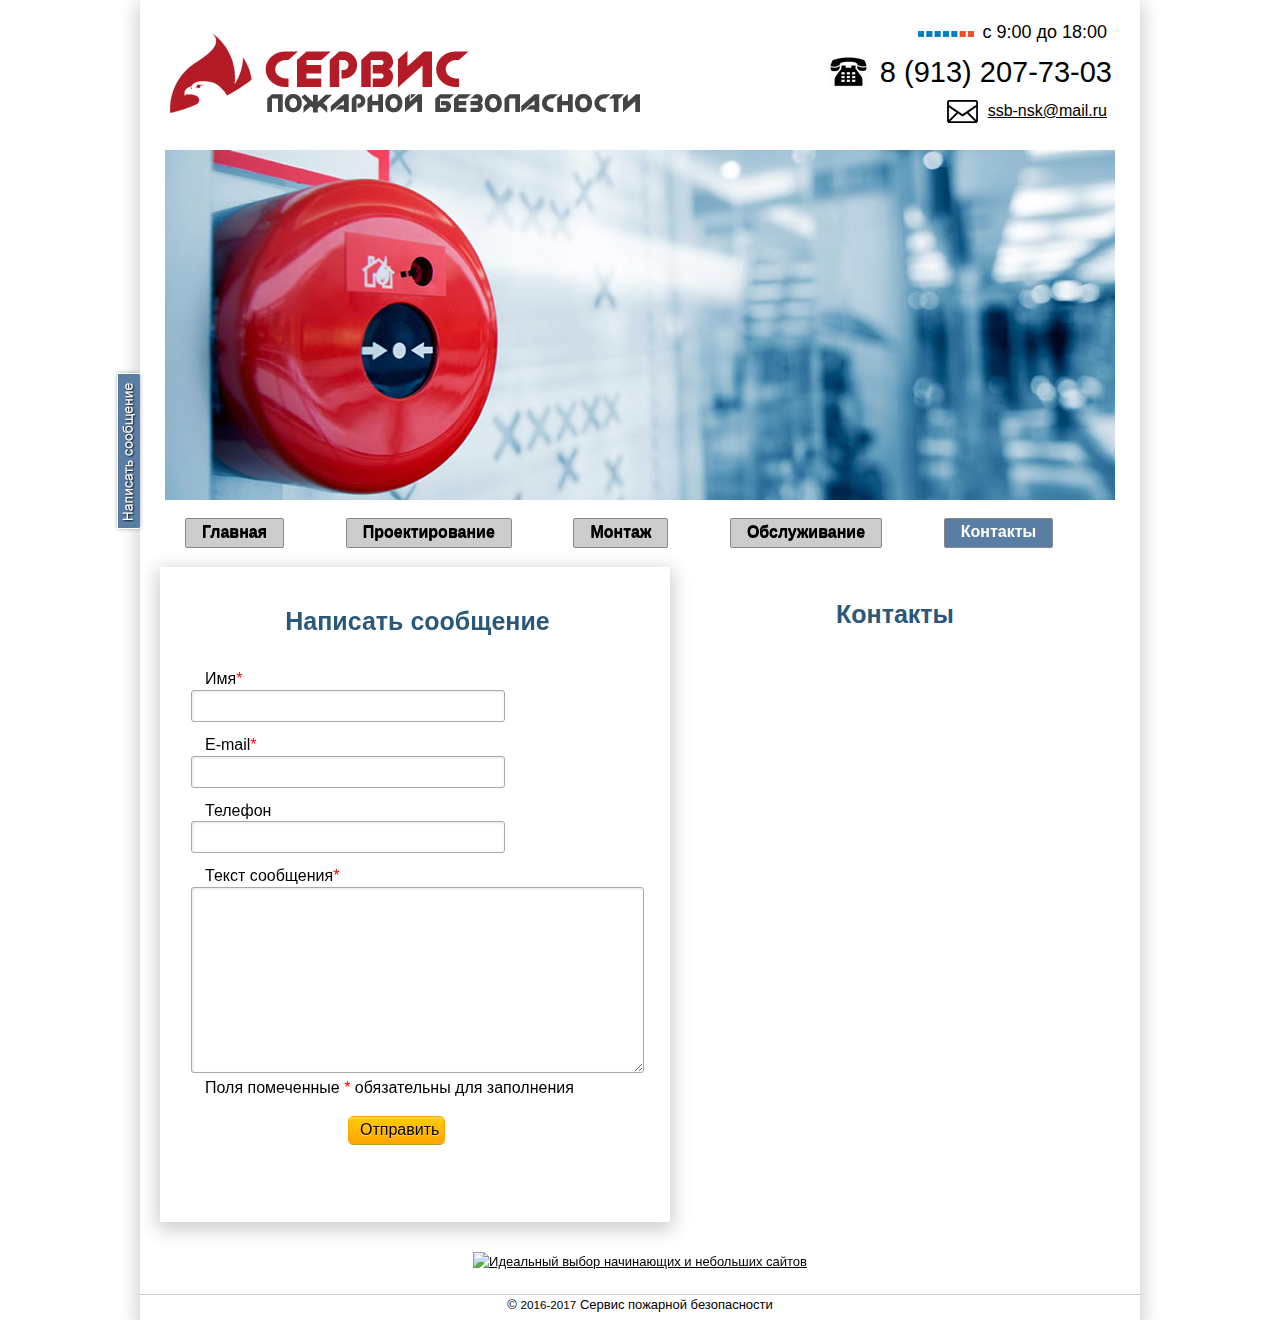
==== contacts/index.html @ b3a36eb9 "init" ====
<!DOCTYPE html>
<html lang="ru">
<head>
<meta charset="utf-8">
<title>Контакты</title>
<meta name="description" content="Контакты">
<meta name="keywords" content="контакты, адрес, телефон">
<script src="/js/free_validation.js"></script>
<script>
	required.add2('Full_Name','NAME','Поле "Имя"');		// NAME 2-30 БУКВ
	required.add2('Email_Address','EMAIL','Поле "E-mail"'); 
	required.add2('Your_Message','TEXT','Поле "Текст сообщения"');  // TEXT 2-2000 символов
	</script>	

<meta name="viewport" content="width=device-width, initial-scale=1">
<!--<meta name="viewport" content="width=640">-->
<link href="/css/style.css?ver=2.0.29" media="screen" rel="stylesheet" type="text/css" >
<!--<link rel="icon" href="/images/favicon.ico" type="image/x-icon">-->
<link href="/images/favicon.png" rel="icon" type="image/png">
<link href="/images/favicon.png" rel="apple-touch-icon-precomposed">
<script src="/js/jquery-1.6.4.min.js" type="text/javascript"></script>


<!--Поддержка ие8-->
<!--[if lt IE 9]>
  <script src="https://oss.maxcdn.com/libs/html5shiv/3.7.0/html5shiv.js"></script>
  <script src="https://oss.maxcdn.com/libs/respond.js/1.3.0/respond.min.js"></script>
  <style>
  </style>
<![endif]-->



</head>

<body id="body" >

<!--Кнопка вверх-->
<div class="hide_back-top">
<p id="back-top">
<a href="#body"><span></span>Наверх</a>
</p>
</div>


 <!--LiveInternet counter--><script type="text/javascript"><!--
new Image().src = "//counter.yadro.ru/hit?r"+
escape(document.referrer)+((typeof(screen)=="undefined")?"":
";s"+screen.width+"*"+screen.height+"*"+(screen.colorDepth?
screen.colorDepth:screen.pixelDepth))+";u"+escape(document.URL)+
";"+Math.random();//--></script><!--/LiveInternet-->

<script>var yaParams = {ip_adress: "5.44.168.93" };</script><!-- Yandex.Metrika counter -->
<script type="text/javascript">
    (function (d, w, c) {
        (w[c] = w[c] || []).push(function() {
            try {
                w.yaCounter36836600 = new Ya.Metrika({
                    id:36836600,
					params: window.yaParams, /* Код, который мы вставили для определения IP адреса*/
                    clickmap:true,
                    trackLinks:true,
                    accurateTrackBounce:true,
					webvisor:true
                });
            } catch(e) { }
        });

        var n = d.getElementsByTagName("script")[0],
            s = d.createElement("script"),
            f = function () { n.parentNode.insertBefore(s, n); };
        s.type = "text/javascript";
        s.async = true;
        s.src = "https://mc.yandex.ru/metrika/watch.js";

        if (w.opera == "[object Opera]") {
            d.addEventListener("DOMContentLoaded", f, false);
        } else { f(); }
    })(document, window, "yandex_metrika_callbacks");
</script>
<noscript><div><img src="https://mc.yandex.ru/watch/36836600" style="position:absolute; left:-9999px;" alt="" /></div></noscript>
<!-- /Yandex.Metrika counter -->
<!-- Google Analytics  -->
<script>
  (function(i,s,o,g,r,a,m){i['GoogleAnalyticsObject']=r;i[r]=i[r]||function(){
  (i[r].q=i[r].q||[]).push(arguments)},i[r].l=1*new Date();a=s.createElement(o),
  m=s.getElementsByTagName(o)[0];a.async=1;a.src=g;m.parentNode.insertBefore(a,m)
  })(window,document,'script','https://www.google-analytics.com/analytics.js','ga');
  ga('create', 'UA-91010729-1', 'auto');
  ga('send', 'pageview');
</script>
<!-- End Google Analytics  -->

<!--<div class="background-gradient-header" ></div>-->
<!--<div class="background-gradient-content"></div>-->
<!-- <div class="background-img" id="background-img"></div> -->


<div class="main_wrapper" id="main_wrapper" >
<a class="sent-message-block" href="/contacts/#contacts"><img src="/images/sent-message.png" alt="" /></a>
  <div class="header_sub-head">
 
	<div class="header">
		<div class="logo"> 
			<a href="/"><img src="/images/logo.png" alt="logo"  /></a>
		</div> 
		<div class="nav">
		<!--	<p> г.Новосибирск <br>Тел.:<span style="font-size:70%;">&nbsp;8(383) </span>286-13-89 <br> &nbsp;&nbsp;&nbsp;&nbsp;&nbsp;&nbsp;&nbsp;&nbsp;+7(913)007-13-89 <br><a class="email" href="mailto:ssb-nsk@mail.ru">E-mail:&nbsp;ssb-nsk@mail.ru</a></p>
			-->
			<div class="center">
				<p class="header-schedule">с 9:00 до 18:00</p>
				<p class="header-phone"><span>8 (913) 207-73-03</span></p>
				<p class="header-mail"><a href="mailto:ssb-nsk@mail.ru" >ssb-nsk@mail.ru</a></p>
			</div>
		</div>
	</div>  <!--.header-->
	<div id="promo">	
		<ul>
			<li  class="show" >  <!-- 400 155-->
							<img src="/images/slider/950x350/yangin_alarm_sistemleri950x350.jpg"  alt="монтаж пожарной сигнализации" />
					</li>
			<!--<li class="">
							<img src="/images/slider/dip_on_wall.jpg" width="400" height="155" alt="" />
					</li>-->
			<li class="">
							<img src="/images/slider/950x350/1280color950x350.jpg"  alt="монтаж пожарной сигнализации" />
					</li>

			<li class="">
							<img src="/images/slider/950x350/pred_pojar950x350.jpg"  alt="монтаж пожарной сигнализации" />
					</li>
		</ul>			
	</div>
  <nav class="main-navigation">
	<div>
			<ul class="top-menu">
				<li ><a href="/"><span>Главная</span></a></li>
				<li ><a href="/proekt/"><span>Проектирование</span></a></li>
				<li ><a href="/montaj/"><span>Монтаж</span></a></li>
				<li ><a href="/obsluj/"><span>Обслуживание</span></a></li>
				<li class="current-menu-item"><a href="/contacts/"><span>Контакты</span></a></li>
			</ul>	
	</div>	
  </nav> 
 </div>	<!--.header_sub-head-->
<div class="content_and_side">
	<div class="content contacts" id="contacts">
		<div class="form-sent-message">
		  <h2>Написать сообщение</h2>
			  
				<form name="contactformfree" method="post" action="free_process.php" onSubmit="return validate.check(this, 0, 2)">
					<p>Имя<span>*</span></p>
					<input class="input-sent-message" type="text" name="Full_Name" id="Full_Name" maxlength="30" required="">
					<p>E-mail<span>*</span></p>
					<input class="input-sent-message" type="text" name="Email_Address" id="Email_Address" maxlength="40" required="">
					<p>Телефон</p>
					<input class="input-sent-message" type="text" name="Telephone_Number" id="Telephone_Number" maxlength="13">
					<p>Текст сообщения<span>*</span></p>
					<textarea cols="54" rows="12" name="Your_Message" id="Your_Message" maxlength="2000" required=""></textarea>
					<p>Поля помеченные <span>*</span> обязательны для заполнения</p>
					<input class="button" value="Отправить" type="submit">
				</form>
		</div>
	</div>
	<div class="contacts-sidebar"> 
		<h1>Контакты</h1>
			<div class="contacts-data">
				<iframe src="https://yandex.ru/map-widget/v1/-/CBQGrEFowC"  frameborder="0" style="width:100%;height:100%;"></iframe>
			</div>
	</div>
</div>	<!-- End content_and_side-->

 <div class="banner">
	<a href="https://sprinthost.ru/s14819" data-ref="banner-bottom"><img src="https://ad.sprinthost.ru/201606/201606_98rub_468x60.png" border="0" alt="Идеальный выбор начинающих и небольших сайтов" ></a>
</div>
<div class="sub-content"> </div>
<div class="footer"> 
	<div class="liveinternet"><a href="//www.liveinternet.ru/click"
target="_blank"><img src="//counter.yadro.ru/logo?26.1"
title="LiveInternet: показано число посетителей за сегодня"
alt="" border="0" width="88" height="15"/></a></div>
	<p> © <span style="font-size:90%;" >2016-2017</span> Сервис пожарной безопасности</p>
 </div>
</div>  <!-- main wrapper-->
<script type="text/javascript">
window.onload = function () {
 var hmainwrapper = document.getElementById('main_wrapper').offsetHeight;
 //document.getElementById('background-img').style.height=hmainwrapper+"px"; 
}
</script>

	 		<script src="/js/main.js" type="text/javascript"></script>
	 
 <!--Скрипт Ajax отправки клика по баннеру-->
 	<script type="text/javascript">
		$(document).ready(function(){

			$(".banner a").click(function(){
				var clickbanner=$(this).attr('data-ref');

			});
			
		});
	</script>

<!--Кнопка вверх-->
<script>
$(document).ready(function(){
	// hide #back-top first
	$("#back-top").hide();

	// fade in #back-top
	$(function () {
		$(window).scroll(function () {
			if ($(this).scrollTop() > 800) {
				$('#back-top').fadeIn();
			} else {
				$('#back-top').fadeOut();
			}
		});
	});

	//Скрипт плавной прокрутки страницы
	$('#back-top a').click(function () {
		var _href = $(this).attr("href");
		$("html, body").animate({scrollTop: $(_href).offset().top+"px"});
		return false;
	});

});
</script></body>
</html>
---- css/style.css ----
html
{
	border: 0;
	margin: 0;
	padding: 0;
	height:100%;
}
body,div,span,object,iframe,h1,h2,h3,h4,h5,h6,p,blockquote,pre,a,abbr,acronym,address,code,del,dfn,em,img,q,dl,dt,dd,ol,ul,li,fieldset,form,label,legend,table,caption,tbody,tfoot,thead,tr,th,td,article,aside,dialog,figure,footer,header,hgroup,nav,section
{
	border: 0;
	margin: 0;
	padding: 0;
	vertical-align: baseline;
}
ul
{
	list-style: none;
}
article,aside,dialog,figure,footer,header,hgroup,nav,section
{
	display: block;
}
body
{	
	height:100%;
	background-color: #fff;
	color: #555;
	font-family: Arial, Helvetica, sans-serif;
	font-size: 13px;
	line-height: 20px;
	min-width: 979px;
}
a {
	color:#000;
}
a:active, a:visited {
	color:#000;
}
.sidebar a, .sidebar a:active, .sidebar a:visited {
	color:#2B587A;
}

.sent-message-block {
	display: block;
	cursor: pointer;
	z-index: 1000;
	margin-top: -77px;
	margin-left: -23px;
	position: fixed;
	top: 50%;
	width:22px;
	height:154px;
	background: #597DA3 url(../images/sent-message.png) 0px 0px no-repeat;
	border: 1px solid #fff;
	border-right: 0;
	border-radius: 0 2px 2px 0;
	background-clip: padding-box;
	-webkit-box-shadow: 0 0 4px rgba(0,0,0,0.3);
	box-shadow: 0 0 4px rgba(0,0,0,0.3);
}
.sent-message-block:hover {
	padding-left:2px;
	background-position: 2px 0px;
}
.sent-message-block img
{
	display:none;
}
@media screen and (max-width: 1199px){
	.sent-message-block{
		margin-left: 0px;
		left: 0;
		border-left: 0;
		border-right: 1px;
	}
}
.background-gradient-header{
	background-color: #212A3F;
	background: -webkit-gradient(linear, left top, left bottom, from(#fff), to(rgb(101,107,122)));
	background: linear-gradient(to bottom, #fff, rgb(101,107,122));
	height: 207px;
	width: 100%;
	position: absolute;
    top: 0;
    left: 0;
}
.background-gradient-content{
	background-color: #212A3F;
	background: -webkit-gradient(linear, left top, left bottom, from(rgb(101,107,122)), to(#212A3F));
	background: linear-gradient(to bottom, rgb(101,107,122), #212A3F);
	height: 300px;
	width: 100%;
	position: absolute;
    top: 207px;
    left: 0;	
}
.background-img {
    position: absolute;
    top: 0;
    left: 0;
    height: 100%;
    width: 100%;
    background: url(../images/iprfon3.png) repeat;
}
a img
{
	border: none;
}
.main_wrapper{
	position: relative;
	min-height:100%;
	margin: 0px auto;
	width: 1000px;
	-webkit-box-shadow: 0px 5px 18px 3px rgba(0,0,0,0.2);
	        box-shadow: 0px 5px 18px 3px rgba(0,0,0,0.2);
}
.header_sub-head {
	height: 567px;
	width: 100%;
}
.header
{
	color: #000; 		
	display: block;
	height: 129px;
	margin-bottom:21px;	
}
.logo
{
	-webkit-box-sizing: border-box;
    -moz-box-sizing: border-box;
    box-sizing: border-box;
	float:left;
	width:50%;
	padding-top: 33px;
    padding-left: 30px;
}

.header .nav {
	-webkit-box-sizing: border-box;
    -moz-box-sizing: border-box;
    box-sizing: border-box;
	float:left;
	width:50%;
	text-align:right;
	padding-top: 22px;
    padding-right: 33px;
	padding-left:100px;
}
.header-schedule {
	font-size:18px;
	padding-left:64px;
	background: url(../images/schedule.gif) no-repeat left 9px;
	display:inline-block;
}
.header-phone {
	display: inline-block;
    width: 283px;
    -webkit-box-sizing: border-box;
    -moz-box-sizing: border-box;
    box-sizing: border-box;
	font-size:20px;
	margin-top:13px;
	margin-right:-5px;
	line-height:31px;
	padding-left:50px;
	background: url(../images/phone.png) no-repeat left -1px;
}
.header-phone span {
	font-size:29px;
}
.header-mail {
	display:inline-block;
	margin-top:6px;
	line-height:27px;
}
.header-mail a {
	font-size:16px;
	color:#000;
	padding-left:41px;
	background: url(../images/mail.png) no-repeat left 3px;
	display:inline-block;
}
#promo {
	width: 950px;
	overflow: hidden;
	height: 350px;
	margin: 0 auto;
	margin-bottom: 18px;
}
#promo li {
	opacity: 0;
	z-index: 1;
	position: absolute;
}
#promo li.show {
	opacity: 1;
	z-index: 2;
}
/* Navigation -------------------------------------------------------------------*/

.main-navigation {
	margin-bottom: 19px;
}
.top-menu li {
	display:inline-block;
	margin: 0 28px 0 30px;
}
.top-menu li:first-child {
	margin-left:45px;
}
.top-menu li a {
	position:relative;
	display:inline-block;
	padding: 3px 16px 5px;
	border: 1px solid #888;
 border-radius: 2px;
	text-decoration:none;
	font-family: tahoma, arial, verdana, sans-serif;
	font-size: 16px;
	font-weight:bold;
	background-color:#ccc;
}
.top-menu li a span {
	position:relative;
	z-index:100;
	color:#000;
	text-shadow: 0px 1px #000;
	webkit-transition: all .0s linear;
	-webkit-transition: all .0s linear;
	transition: all .0s linear;
}
.top-menu a:hover {
	cursor: pointer;
}
.top-menu a:hover span {
	color: #000;
	-webkit-transition-delay: .2s;
	transition-delay: .2s;
}
.top-menu li a:after {
	content: '';
	display: block;
	position:absolute;
	top:0;
	left:0;
	background: #A2C0E0;
	width: 0;
	height:100%;
	-webkit-transition: all .2s linear;
	transition: all .2s linear;
}
.top-menu li a:hover:after {
	width:100%;
}
.top-menu li.current-menu-item a {
	background: #597DA3;
}
.top-menu li.current-menu-item a span{
	color:#fff;
	text-shadow:none;
}
.top-menu li.current-menu-item a:hover {
	background: #597DA3;
	color:#fff;
	text-shadow:none;
}
.top-menu li.current-menu-item a:hover:after {
	width:0%;
}
.top-menu li.current-menu-item a:hover span {
	color: #fff;
	text-shadow: none;
	-webkit-transition-delay: 0s;
	transition-delay: 0s;
}

/*-------Content-------------------------------------------------------------*/
.content_and_side {
  padding-left:2%;
  padding-right:2%;
  background:#fff;
  display: table;
  width: 100%;
  table-layout: fixed;
  box-sizing: border-box;
}
.content_and_side:before, .header:before {
  display: table;
  content: '';
}
.content {
  background:transparent;
  width:78%;
  color:#000; /*#2B587A;*/
  font: 15px arial,sans-serif,helvetica;
  padding: 10px 10px 18px 23px;
  position:relative;
  -webkit-box-shadow: 0px 5px 18px 3px rgba(0,0,0,0.2);
          box-shadow: 0px 5px 18px 3px rgba(0,0,0,0.2);
  -webkit-box-sizing:border-box;
          box-sizing:border-box;
  display: table-cell;
  vertical-align: top;
}
.content_and_side .contacts {
	display:block;
	vertical-align:baseline;
	float:left;
	width:510px;
	min-height:655px;
} 
.content-margin {
  margin:0px 30px 0px 0px;
  padding:0px;  
  background:transparent;
}
.sidebar {
  width:22%;
  background:transparent;
  padding-left:10px;
  -webkit-box-sizing:border-box;
          box-sizing:border-box;
  text-align: center;
  display: table-cell;
  vertical-align: top;	
}
.contacts-sidebar {
	float:right;
	width:450px;
	color:#000;
}
.content_and_side:after, .header:after {
	content:'';
	display: table;
	clear:both;
}
.content h1 {
  margin: 20px 0 7px 20px;
  font: 25px arial,sans-serif,helvetica; 
  font-weight: bold;
  color: #2B587A;
  text-align:center;
}
.content h2 {
  margin: 20px 0 7px 20px;
  font: 25px arial,sans-serif,helvetica; 
  font-weight: bold;
  color: #2B587A;
  text-align:center;
}
.form-sent-message h2 {
	margin-top: 30px;
	margin-left:-8px;
	margin-bottom: 33px;
}
.contacts-sidebar h1 {
	margin-top:33px;
	margin-bottom:31px;
	font: 25px arial,sans-serif,helvetica; 
	font-weight: bold;
	color: #2B587A;
	text-align:center;
}
.contacts-data {
	margin: 0 auto 30px;
	font-size:16px;
	width: 400px;
	height: 400px;
	max-width: 100%;
}
.contacts-map {
	margin-top:17px;
	margin-left:51px;
}
.input-sent-message {
	margin-left:8px;
	margin-bottom:3px;
	width:308px;
	border: 1px #A9A9A9 solid;
	height:28px;
	border-radius:3px;
	-webkit-box-shadow: inset 1px 1px 3px 0 rgba(0, 0, 0, .1);
	        box-shadow: inset 1px 1px 3px 0 rgba(0, 0, 0, .1);
}
.form-sent-message textarea {
	margin-left:8px;
	margin-bottom: -8px;
	border: 1px #A9A9A9 solid;
	border-radius:3px;
	-webkit-box-shadow: inset 1px 1px 3px 0 rgba(0, 0, 0, .1);
	        box-shadow: inset 1px 1px 3px 0 rgba(0, 0, 0, .1);
}
.form-sent-message .button {
	margin-left:165px;
	margin-top:17px;
	border: 1px #FFA500 solid;
	color: #000;
	text-shadow: 0 1px 0 #ffdf31;
	background: rgb(255,204,3);
	background: -webkit-gradient(linear, left top, left bottom, from(rgb(255,204,3)),to(rgb(255,165,0)));
	background: linear-gradient(to bottom, rgb(255,204,3) 0%,rgb(255,165,0) 100%);
	-webkit-box-shadow: inset 0 2px 0 rgba(255,255,255,.25),0 1px 0 0 #b59d21;
	        box-shadow: inset 0 2px 0 rgba(255,255,255,.25),0 1px 0 0 #b59d21;
	border-radius:5px;
	font-size: 16px;
	height: 28px;
	padding-right: 5px;
	padding-left: 11px;
	cursor:pointer;
}
.form-sent-message .button:hover {
	margin-top:18px;
}
.content p {
	line-height: 1.3;
	margin-top: 10px;
}
.form-sent-message p {
	font-size:16px;
	margin-left:22px;
}
.form-sent-message p span {
	color:red;
}
.content ul {
	margin-left: 10px; 
	list-style: disc;
	line-height: 1.3;
}
.content li {
	line-height: 1.2;
}
.content .kompany{
	min-height:480px;
}
.content .picturekompany{
	position:absolute;
	bottom:-3px;
	right:-18px;
}
.content-montaj{
	width:595px;
}
.content-montaj-pic{
   margin-left:-10px;
}

.content.photo {
  background: #fff;
  width:1000px;
  margin-left: 0px;
  
  padding: 0px;
  
  border-radius: 8px;
  position:relative;
}


.photo ul li{
	list-style:none;
	float:left;


}
.photo ul{
	padding:0px;
	margin:0px;
	
}

.photo ul li a{
	padding: 0 3px;


}
/* footer *****************************************************************/
.sub-content {
	min-height:28px;
}

.footer{
	background:transparent;
	position:absolute;
	left:0;
	bottom:0;
	width:100%;
	height:25px;	
	border-top: 1px solid #ccc;
}
.footer p {
	text-align:center;
	color:#000;
	font-weight:normal;
}

.liveinternet {
	position: absolute;
	bottom: 0px;
	left: 10px;
	
}


/*Кнопка вверх*************/
#back-top {
position: fixed;
bottom: 30px;
right: 33px;
z-index: 1000001;
display:none;
}
#back-top a {
width: 70px;
display: block;
text-align: center;
font: 11px/100% Arial, Helvetica, sans-serif;
text-transform: uppercase;
text-decoration: none;
color: #bbb;
/* transition */
-webkit-transition: 1s;
transition: 1s;
}
#back-top a:hover {
color: #000;
}
/* arrow icon (span tag) */
#back-top span {
width: 70px;
height: 70px;
display: block;
margin-bottom: 7px;
background: #ddd url(../images/up-arrow.png) no-repeat center center;
/* rounded corners */
border-radius: 15px;
/* transition */
-webkit-transition: 1s;
transition: 1s;
}
#back-top a:hover span {
background-color: #777;
}
/****************************/

/*Причины ложных сработок*/
	.prichina_lojnyh_srabotok img {
	border: 1px solid #e9ebee;
	padding: 6px;
	-webkit-box-shadow: 0 1px 2px #ccc;
	box-shadow: 0 1px 2px #ccc;
	margin: 5px 21px 5px 0;	
}
	.prichina_lojnyh_srabotok .descr1_article{
	font-size:80%; 
	color: royalblue; 
	font-weight: bold;
	border-left: 2px solid royalblue; 
	padding-left: 5px;
}
/**************************/
/*Баннеры*/
.banner{
	text-align: center;
	margin: 30px auto 20px;
}
.banner img{
	max-width: 100%;
}
/*****/

/*  Адаптив*/
@media screen and (max-width: 760px) {
	.hide_back-top{
		display:none;
	}
	.content_and_side{
		display:block;
		width:auto;
		table-layout:auto;
	}
	.content_and_side .content{
		display:block;
		vertical-align:baseline;
		width:100%;
		float:left;
		padding-left:10px;
		padding-right:10px;
	}
	.content .content-margin{
		margin-right:0px !important;
	}
	.content_and_side .sidebar{
		display:block;
		vertical-align:baseline;
		width:100%;
		float:left;
	}
	
	body {
		min-width:0;
	}
	.main_wrapper{
		width:100%;
	}
	.header {
		height:auto;
	}
	.header .nav{
		float:none;
		width:100%;
		padding-left:0;
		text-align:left;
		padding-right:0;
	}
	.header .nav .center{
		margin: 0 auto;
		width: 285px;
	}
	.header .logo {
		width:100%;
		padding-left:0;
		text-align:center;
		padding-right:0;
		float:none;
	}
	.header .logo img{
		max-width: 91%;
	}
	.header_sub-head {
		height:auto;
	}
	#promo {
		width:100%;
		height: 35vw;
	}
	#promo img {
		width:100%;
	}
	.main-navigation{
		margin-top:0;
	}
	.sent-message-block {
		left:-11px;
		display:none;
	}
	.sent-message-block:hover{
		left:0;
	}
	.content .kompany{
		min-height:0;
	}
	.content .picturekompany {
		display:none;
	}
	.content img {
		max-width:100%;
	}
	.content .form-sent-message input, .content .form-sent-message textarea{
		max-width:90%;
	}
	.contacts-sidebar{
		max-width:100%;
	}
	.contacts-sidebar img{
		max-width:100%;
		margin-left:0;
	}
	.prichina_lojnyh_srabotok img
	{
		max-width:95%;
		margin-right:5px;
		margin-bottom:4px;
	}
	.prichina_lojnyh_srabotok .descr1_article{
		font-size:100%;
	}
	
	
}
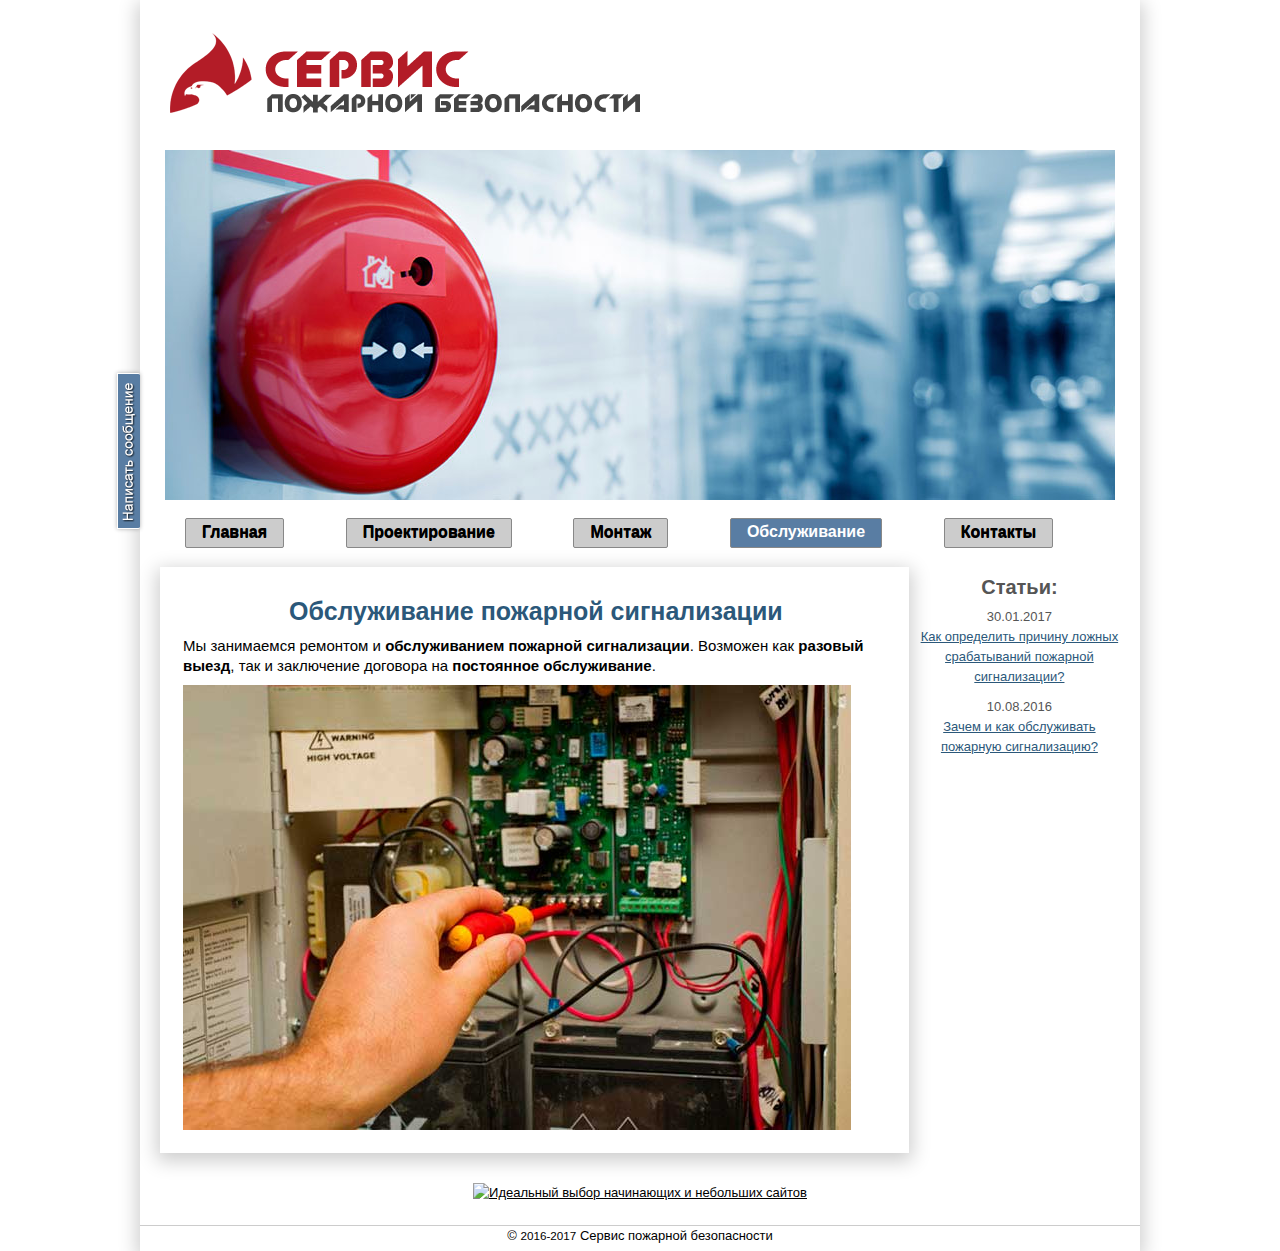
==== commit 9c461295: "Add files via upload" ====
--- a/contacts/index.html
+++ b/contacts/index.html
@@ -1,232 +1,213 @@
-<!DOCTYPE html>
-<html lang="ru">
-<head>
-<meta charset="utf-8">
-<title>Контакты</title>
-<meta name="description" content="Контакты">
-<meta name="keywords" content="контакты, адрес, телефон">
-<script src="/js/free_validation.js"></script>
-<script>
-	required.add2('Full_Name','NAME','Поле "Имя"');		// NAME 2-30 БУКВ
-	required.add2('Email_Address','EMAIL','Поле "E-mail"'); 
-	required.add2('Your_Message','TEXT','Поле "Текст сообщения"');  // TEXT 2-2000 символов
-	</script>	
-
-<meta name="viewport" content="width=device-width, initial-scale=1">
-<!--<meta name="viewport" content="width=640">-->
-<link href="/css/style.css?ver=2.0.29" media="screen" rel="stylesheet" type="text/css" >
-<!--<link rel="icon" href="/images/favicon.ico" type="image/x-icon">-->
-<link href="/images/favicon.png" rel="icon" type="image/png">
-<link href="/images/favicon.png" rel="apple-touch-icon-precomposed">
-<script src="/js/jquery-1.6.4.min.js" type="text/javascript"></script>
-
-
-<!--Поддержка ие8-->
-<!--[if lt IE 9]>
-  <script src="https://oss.maxcdn.com/libs/html5shiv/3.7.0/html5shiv.js"></script>
-  <script src="https://oss.maxcdn.com/libs/respond.js/1.3.0/respond.min.js"></script>
-  <style>
-  </style>
-<![endif]-->
-
-
-
-</head>
-
-<body id="body" >
-
-<!--Кнопка вверх-->
-<div class="hide_back-top">
-<p id="back-top">
-<a href="#body"><span></span>Наверх</a>
-</p>
-</div>
-
-
- <!--LiveInternet counter--><script type="text/javascript"><!--
-new Image().src = "//counter.yadro.ru/hit?r"+
-escape(document.referrer)+((typeof(screen)=="undefined")?"":
-";s"+screen.width+"*"+screen.height+"*"+(screen.colorDepth?
-screen.colorDepth:screen.pixelDepth))+";u"+escape(document.URL)+
-";"+Math.random();//--></script><!--/LiveInternet-->
-
-<script>var yaParams = {ip_adress: "5.44.168.93" };</script><!-- Yandex.Metrika counter -->
-<script type="text/javascript">
-    (function (d, w, c) {
-        (w[c] = w[c] || []).push(function() {
-            try {
-                w.yaCounter36836600 = new Ya.Metrika({
-                    id:36836600,
-					params: window.yaParams, /* Код, который мы вставили для определения IP адреса*/
-                    clickmap:true,
-                    trackLinks:true,
-                    accurateTrackBounce:true,
-					webvisor:true
-                });
-            } catch(e) { }
-        });
-
-        var n = d.getElementsByTagName("script")[0],
-            s = d.createElement("script"),
-            f = function () { n.parentNode.insertBefore(s, n); };
-        s.type = "text/javascript";
-        s.async = true;
-        s.src = "https://mc.yandex.ru/metrika/watch.js";
-
-        if (w.opera == "[object Opera]") {
-            d.addEventListener("DOMContentLoaded", f, false);
-        } else { f(); }
-    })(document, window, "yandex_metrika_callbacks");
-</script>
-<noscript><div><img src="https://mc.yandex.ru/watch/36836600" style="position:absolute; left:-9999px;" alt="" /></div></noscript>
-<!-- /Yandex.Metrika counter -->
-<!-- Google Analytics  -->
-<script>
-  (function(i,s,o,g,r,a,m){i['GoogleAnalyticsObject']=r;i[r]=i[r]||function(){
-  (i[r].q=i[r].q||[]).push(arguments)},i[r].l=1*new Date();a=s.createElement(o),
-  m=s.getElementsByTagName(o)[0];a.async=1;a.src=g;m.parentNode.insertBefore(a,m)
-  })(window,document,'script','https://www.google-analytics.com/analytics.js','ga');
-  ga('create', 'UA-91010729-1', 'auto');
-  ga('send', 'pageview');
-</script>
-<!-- End Google Analytics  -->
-
-<!--<div class="background-gradient-header" ></div>-->
-<!--<div class="background-gradient-content"></div>-->
-<!-- <div class="background-img" id="background-img"></div> -->
-
-
-<div class="main_wrapper" id="main_wrapper" >
-<a class="sent-message-block" href="/contacts/#contacts"><img src="/images/sent-message.png" alt="" /></a>
-  <div class="header_sub-head">
- 
-	<div class="header">
-		<div class="logo"> 
-			<a href="/"><img src="/images/logo.png" alt="logo"  /></a>
-		</div> 
-		<div class="nav">
-		<!--	<p> г.Новосибирск <br>Тел.:<span style="font-size:70%;">&nbsp;8(383) </span>286-13-89 <br> &nbsp;&nbsp;&nbsp;&nbsp;&nbsp;&nbsp;&nbsp;&nbsp;+7(913)007-13-89 <br><a class="email" href="mailto:ssb-nsk@mail.ru">E-mail:&nbsp;ssb-nsk@mail.ru</a></p>
-			-->
-			<div class="center">
-				<p class="header-schedule">с 9:00 до 18:00</p>
-				<p class="header-phone"><span>8 (913) 207-73-03</span></p>
-				<p class="header-mail"><a href="mailto:ssb-nsk@mail.ru" >ssb-nsk@mail.ru</a></p>
-			</div>
-		</div>
-	</div>  <!--.header-->
-	<div id="promo">	
-		<ul>
-			<li  class="show" >  <!-- 400 155-->
-							<img src="/images/slider/950x350/yangin_alarm_sistemleri950x350.jpg"  alt="монтаж пожарной сигнализации" />
-					</li>
-			<!--<li class="">
-							<img src="/images/slider/dip_on_wall.jpg" width="400" height="155" alt="" />
-					</li>-->
-			<li class="">
-							<img src="/images/slider/950x350/1280color950x350.jpg"  alt="монтаж пожарной сигнализации" />
-					</li>
-
-			<li class="">
-							<img src="/images/slider/950x350/pred_pojar950x350.jpg"  alt="монтаж пожарной сигнализации" />
-					</li>
-		</ul>			
-	</div>
-  <nav class="main-navigation">
-	<div>
-			<ul class="top-menu">
-				<li ><a href="/"><span>Главная</span></a></li>
-				<li ><a href="/proekt/"><span>Проектирование</span></a></li>
-				<li ><a href="/montaj/"><span>Монтаж</span></a></li>
-				<li ><a href="/obsluj/"><span>Обслуживание</span></a></li>
-				<li class="current-menu-item"><a href="/contacts/"><span>Контакты</span></a></li>
-			</ul>	
-	</div>	
-  </nav> 
- </div>	<!--.header_sub-head-->
-<div class="content_and_side">
-	<div class="content contacts" id="contacts">
-		<div class="form-sent-message">
-		  <h2>Написать сообщение</h2>
-			  
-				<form name="contactformfree" method="post" action="free_process.php" onSubmit="return validate.check(this, 0, 2)">
-					<p>Имя<span>*</span></p>
-					<input class="input-sent-message" type="text" name="Full_Name" id="Full_Name" maxlength="30" required="">
-					<p>E-mail<span>*</span></p>
-					<input class="input-sent-message" type="text" name="Email_Address" id="Email_Address" maxlength="40" required="">
-					<p>Телефон</p>
-					<input class="input-sent-message" type="text" name="Telephone_Number" id="Telephone_Number" maxlength="13">
-					<p>Текст сообщения<span>*</span></p>
-					<textarea cols="54" rows="12" name="Your_Message" id="Your_Message" maxlength="2000" required=""></textarea>
-					<p>Поля помеченные <span>*</span> обязательны для заполнения</p>
-					<input class="button" value="Отправить" type="submit">
-				</form>
-		</div>
-	</div>
-	<div class="contacts-sidebar"> 
-		<h1>Контакты</h1>
-			<div class="contacts-data">
-				<iframe src="https://yandex.ru/map-widget/v1/-/CBQGrEFowC"  frameborder="0" style="width:100%;height:100%;"></iframe>
-			</div>
-	</div>
-</div>	<!-- End content_and_side-->
-
- <div class="banner">
-	<a href="https://sprinthost.ru/s14819" data-ref="banner-bottom"><img src="https://ad.sprinthost.ru/201606/201606_98rub_468x60.png" border="0" alt="Идеальный выбор начинающих и небольших сайтов" ></a>
-</div>
-<div class="sub-content"> </div>
-<div class="footer"> 
-	<div class="liveinternet"><a href="//www.liveinternet.ru/click"
-target="_blank"><img src="//counter.yadro.ru/logo?26.1"
-title="LiveInternet: показано число посетителей за сегодня"
-alt="" border="0" width="88" height="15"/></a></div>
-	<p> © <span style="font-size:90%;" >2016-2017</span> Сервис пожарной безопасности</p>
- </div>
-</div>  <!-- main wrapper-->
-<script type="text/javascript">
-window.onload = function () {
- var hmainwrapper = document.getElementById('main_wrapper').offsetHeight;
- //document.getElementById('background-img').style.height=hmainwrapper+"px"; 
-}
-</script>
-
-	 		<script src="/js/main.js" type="text/javascript"></script>
-	 
- <!--Скрипт Ajax отправки клика по баннеру-->
- 	<script type="text/javascript">
-		$(document).ready(function(){
-
-			$(".banner a").click(function(){
-				var clickbanner=$(this).attr('data-ref');
-
-			});
-			
-		});
-	</script>
-
-<!--Кнопка вверх-->
-<script>
-$(document).ready(function(){
-	// hide #back-top first
-	$("#back-top").hide();
-
-	// fade in #back-top
-	$(function () {
-		$(window).scroll(function () {
-			if ($(this).scrollTop() > 800) {
-				$('#back-top').fadeIn();
-			} else {
-				$('#back-top').fadeOut();
-			}
-		});
-	});
-
-	//Скрипт плавной прокрутки страницы
-	$('#back-top a').click(function () {
-		var _href = $(this).attr("href");
-		$("html, body").animate({scrollTop: $(_href).offset().top+"px"});
-		return false;
-	});
-
-});
-</script></body>
+<!DOCTYPE html>
+<html lang="ru">
+<head>
+<meta charset="utf-8">
+<title>Обслуживание пожарной сигнализации в Новосибирске.</title>
+<meta name="description" content="Обслуживание пожарной сигнализации в Новосибирске.">
+<meta name="keywords" content="обслуживание пожарной сигнализации, ремонт пожарной сигнализации, сервис пожарной сигнализации">
+	
+
+<meta name="viewport" content="width=device-width, initial-scale=1">
+<!--<meta name="viewport" content="width=640">-->
+<link href="/css/style.css?ver=2.0.29" media="screen" rel="stylesheet" type="text/css" >
+<!--<link rel="icon" href="/images/favicon.ico" type="image/x-icon">-->
+<link href="/images/favicon.png" rel="icon" type="image/png">
+<link href="/images/favicon.png" rel="apple-touch-icon-precomposed">
+<script src="/js/jquery-1.6.4.min.js" type="text/javascript"></script>
+
+
+<!--Поддержка ие8-->
+<!--[if lt IE 9]>
+  <script src="https://oss.maxcdn.com/libs/html5shiv/3.7.0/html5shiv.js"></script>
+  <script src="https://oss.maxcdn.com/libs/respond.js/1.3.0/respond.min.js"></script>
+  <style>
+  </style>
+<![endif]-->
+
+
+</head>
+
+<body id="body" >
+
+<!--Кнопка вверх-->
+<div class="hide_back-top">
+<p id="back-top">
+<a href="#body"><span></span>Наверх</a>
+</p>
+</div>
+
+
+
+ <!--LiveInternet counter--><script type="text/javascript"><!--
+new Image().src = "//counter.yadro.ru/hit?r"+
+escape(document.referrer)+((typeof(screen)=="undefined")?"":
+";s"+screen.width+"*"+screen.height+"*"+(screen.colorDepth?
+screen.colorDepth:screen.pixelDepth))+";u"+escape(document.URL)+
+";"+Math.random();//--></script><!--/LiveInternet-->
+
+<script>var yaParams = {ip_adress: "5.44.168.93" };</script><!-- Yandex.Metrika counter -->
+<script type="text/javascript">
+    (function (d, w, c) {
+        (w[c] = w[c] || []).push(function() {
+            try {
+                w.yaCounter36836600 = new Ya.Metrika({
+                    id:36836600,
+					params: window.yaParams, /* Код, который мы вставили для определения IP адреса*/
+                    clickmap:true,
+                    trackLinks:true,
+                    accurateTrackBounce:true,
+					webvisor:true
+                });
+            } catch(e) { }
+        });
+
+        var n = d.getElementsByTagName("script")[0],
+            s = d.createElement("script"),
+            f = function () { n.parentNode.insertBefore(s, n); };
+        s.type = "text/javascript";
+        s.async = true;
+        s.src = "https://mc.yandex.ru/metrika/watch.js";
+
+        if (w.opera == "[object Opera]") {
+            d.addEventListener("DOMContentLoaded", f, false);
+        } else { f(); }
+    })(document, window, "yandex_metrika_callbacks");
+</script>
+<noscript><div><img src="https://mc.yandex.ru/watch/36836600" style="position:absolute; left:-9999px;" alt="" /></div></noscript>
+<!-- /Yandex.Metrika counter -->
+<!-- Google Analytics  -->
+<script>
+  (function(i,s,o,g,r,a,m){i['GoogleAnalyticsObject']=r;i[r]=i[r]||function(){
+  (i[r].q=i[r].q||[]).push(arguments)},i[r].l=1*new Date();a=s.createElement(o),
+  m=s.getElementsByTagName(o)[0];a.async=1;a.src=g;m.parentNode.insertBefore(a,m)
+  })(window,document,'script','https://www.google-analytics.com/analytics.js','ga');
+  ga('create', 'UA-91010729-1', 'auto');
+  ga('send', 'pageview');
+</script>
+<!-- End Google Analytics  -->
+
+<!--<div class="background-gradient-header" ></div>-->
+<!--<div class="background-gradient-content"></div>-->
+<!-- <div class="background-img" id="background-img"></div> -->
+
+
+<div class="main_wrapper" id="main_wrapper" >
+<a class="sent-message-block" href="/contacts/#contacts"><img src="/images/sent-message.png" alt="" /></a>
+  <div class="header_sub-head">
+ 
+	<div class="header">
+		<div class="logo"> 
+			<a href="/"><img src="/images/logo.png" alt="logo"  /></a>
+		</div> 
+		<div class="nav">
+	
+	
+	
+		</div>
+	</div>  <!--.header-->
+	<div id="promo">	
+		<ul>
+			<li  class="show" >  <!-- 400 155-->
+							<img src="/images/slider/950x350/yangin_alarm_sistemleri950x350.jpg"  alt="монтаж пожарной сигнализации" />
+					</li>
+			<!--<li class="">
+							<img src="/images/slider/dip_on_wall.jpg" width="400" height="155" alt="" />
+					</li>-->
+			<li class="">
+							<img src="/images/slider/950x350/1280color950x350.jpg"  alt="монтаж пожарной сигнализации" />
+					</li>
+
+			<li class="">
+							<img src="/images/slider/950x350/pred_pojar950x350.jpg"  alt="монтаж пожарной сигнализации" />
+					</li>
+		</ul>			
+	</div>
+  <nav class="main-navigation">
+	<div>
+			<ul class="top-menu">
+				<li ><a href="/"><span>Главная</span></a></li>
+				<li ><a href="/proekt/"><span>Проектирование</span></a></li>
+				<li ><a href="/montaj/"><span>Монтаж</span></a></li>
+				<li class="current-menu-item"><a href="/obsluj/"><span>Обслуживание</span></a></li>
+				<li ><a href="/contacts/"><span>Контакты</span></a></li>
+			</ul>	
+	</div>	
+  </nav> 
+ </div>	<!--.header_sub-head-->
+<div class="content_and_side">
+<div class="content"><div class="content-margin">
+  <h1>Обслуживание пожарной сигнализации</h1>
+  <p>Мы занимаемся ремонтом и <strong>обслуживанием пожарной сигнализации</strong>. Возможен как <b>разовый выезд</b>, так и заключение договора на <b>постоянное обслуживание</b>.</p>
+	<p><img src="/images/obsluj.jpg" alt="обслуживание пожарной сигнализации" title="обслуживание пожарной сигнализации" width="668" ></p>
+
+  </div>  <!--end content-margin -->	
+</div>
+	<div class="sidebar"> 
+		<p style="font-size:20px; margin-top:10px;"><b>Статьи:</b></p>
+<p style="margin-top:10px;">30.01.2017</p>
+<p><a href="/articles/prichina_lojnyh_srabotok/">Как определить причину ложных срабатываний пожарной сигнализации?</a></p>
+<p style="margin-top:10px;">10.08.2016</p>
+<p><a href="/articles/zachem_i_kak_obsluj/">Зачем и как обслуживать пожарную сигнализацию?</a></p>
+	</div>
+</div>	<!-- End content_and_side-->
+
+ <div class="banner">
+	<a href="https://sprinthost.ru/s14819" data-ref="banner-bottom"><img src="https://ad.sprinthost.ru/201606/201606_98rub_468x60.png" border="0" alt="Идеальный выбор начинающих и небольших сайтов" ></a>
+</div>
+<div class="sub-content"> </div>
+<div class="footer"> 
+	<div class="liveinternet"><a href="//www.liveinternet.ru/click"
+target="_blank"><img src="//counter.yadro.ru/logo?26.1"
+title="LiveInternet: показано число посетителей за сегодня"
+alt="" border="0" width="88" height="15"/></a></div>
+	<p> © <span style="font-size:90%;" >2016-2017</span> Сервис пожарной безопасности</p>
+ </div>
+</div>  <!-- main wrapper-->
+<script type="text/javascript">
+window.onload = function () {
+ var hmainwrapper = document.getElementById('main_wrapper').offsetHeight;
+ //document.getElementById('background-img').style.height=hmainwrapper+"px"; 
+}
+</script>
+
+	 		<script src="/js/main.js" type="text/javascript"></script>
+	 
+ <!--Скрипт Ajax отправки клика по баннеру-->
+ 	<script type="text/javascript">
+		$(document).ready(function(){
+
+			$(".banner a").click(function(){
+				var clickbanner=$(this).attr('data-ref');
+				
+			});
+			
+		});
+	</script>
+
+<!--Кнопка вверх-->
+<script>
+$(document).ready(function(){
+	// hide #back-top first
+	$("#back-top").hide();
+
+	// fade in #back-top
+	$(function () {
+		$(window).scroll(function () {
+			if ($(this).scrollTop() > 800) {
+				$('#back-top').fadeIn();
+			} else {
+				$('#back-top').fadeOut();
+			}
+		});
+	});
+
+	//Скрипт плавной прокрутки страницы
+	$('#back-top a').click(function () {
+		var _href = $(this).attr("href");
+		$("html, body").animate({scrollTop: $(_href).offset().top+"px"});
+		return false;
+	});
+
+});
+</script></body>
 </html>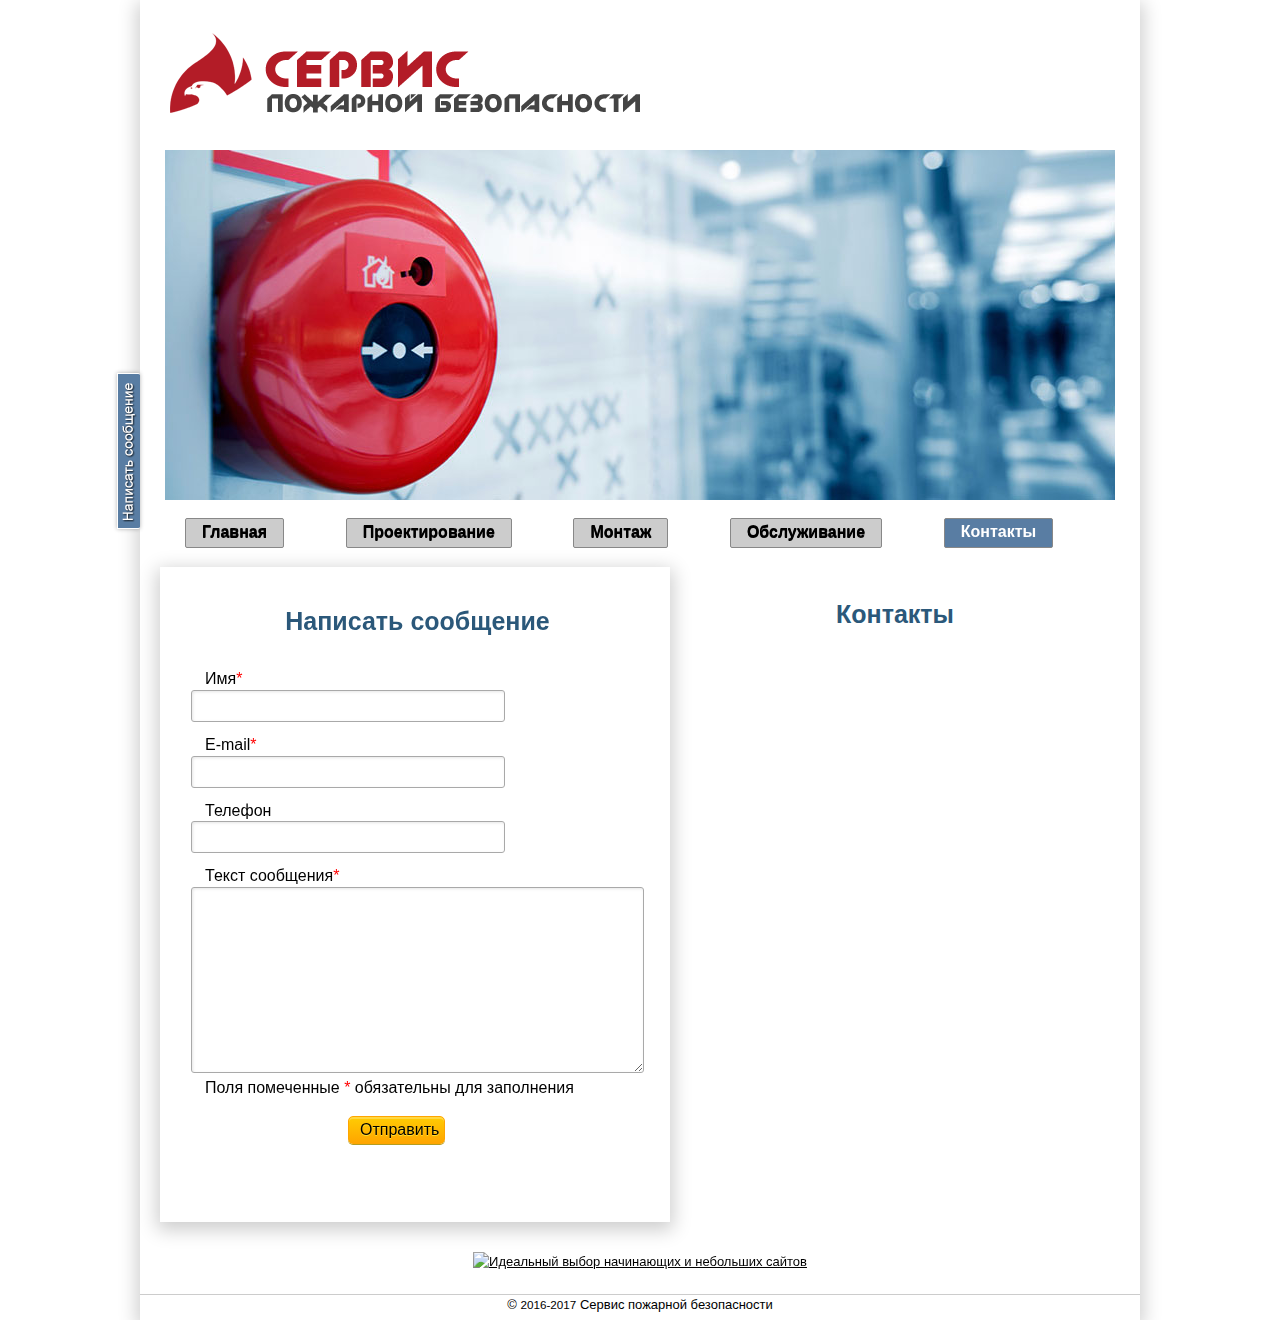
==== commit 9b14e66a: "Add files via upload" ====
--- a/contacts/index.html
+++ b/contacts/index.html
@@ -2,10 +2,15 @@
 <html lang="ru">
 <head>
 <meta charset="utf-8">
-<title>Обслуживание пожарной сигнализации в Новосибирске.</title>
-<meta name="description" content="Обслуживание пожарной сигнализации в Новосибирске.">
-<meta name="keywords" content="обслуживание пожарной сигнализации, ремонт пожарной сигнализации, сервис пожарной сигнализации">
-	
+<title>Контакты</title>
+<meta name="description" content="Контакты">
+<meta name="keywords" content="контакты, адрес, телефон">
+<script src="/js/free_validation.js"></script>
+<script>
+	required.add2('Full_Name','NAME','Поле "Имя"');		// NAME 2-30 БУКВ
+	required.add2('Email_Address','EMAIL','Поле "E-mail"'); 
+	required.add2('Your_Message','TEXT','Поле "Текст сообщения"');  // TEXT 2-2000 символов
+	</script>	
 
 <meta name="viewport" content="width=device-width, initial-scale=1">
 <!--<meta name="viewport" content="width=640">-->
@@ -25,6 +30,7 @@
 <![endif]-->
 
 
+
 </head>
 
 <body id="body" >
@@ -35,7 +41,6 @@
 <a href="#body"><span></span>Наверх</a>
 </p>
 </div>
-
 
 
  <!--LiveInternet counter--><script type="text/javascript"><!--
@@ -100,9 +105,8 @@
 			<a href="/"><img src="/images/logo.png" alt="logo"  /></a>
 		</div> 
 		<div class="nav">
-	
-	
-	
+
+		
 		</div>
 	</div>  <!--.header-->
 	<div id="promo">	
@@ -128,26 +132,36 @@
 				<li ><a href="/"><span>Главная</span></a></li>
 				<li ><a href="/proekt/"><span>Проектирование</span></a></li>
 				<li ><a href="/montaj/"><span>Монтаж</span></a></li>
-				<li class="current-menu-item"><a href="/obsluj/"><span>Обслуживание</span></a></li>
-				<li ><a href="/contacts/"><span>Контакты</span></a></li>
+				<li ><a href="/obsluj/"><span>Обслуживание</span></a></li>
+				<li class="current-menu-item"><a href="/contacts/"><span>Контакты</span></a></li>
 			</ul>	
 	</div>	
   </nav> 
  </div>	<!--.header_sub-head-->
 <div class="content_and_side">
-<div class="content"><div class="content-margin">
-  <h1>Обслуживание пожарной сигнализации</h1>
-  <p>Мы занимаемся ремонтом и <strong>обслуживанием пожарной сигнализации</strong>. Возможен как <b>разовый выезд</b>, так и заключение договора на <b>постоянное обслуживание</b>.</p>
-	<p><img src="/images/obsluj.jpg" alt="обслуживание пожарной сигнализации" title="обслуживание пожарной сигнализации" width="668" ></p>
-
-  </div>  <!--end content-margin -->	
-</div>
-	<div class="sidebar"> 
-		<p style="font-size:20px; margin-top:10px;"><b>Статьи:</b></p>
-<p style="margin-top:10px;">30.01.2017</p>
-<p><a href="/articles/prichina_lojnyh_srabotok/">Как определить причину ложных срабатываний пожарной сигнализации?</a></p>
-<p style="margin-top:10px;">10.08.2016</p>
-<p><a href="/articles/zachem_i_kak_obsluj/">Зачем и как обслуживать пожарную сигнализацию?</a></p>
+	<div class="content contacts" id="contacts">
+		<div class="form-sent-message">
+		  <h2>Написать сообщение</h2>
+			  
+				<form name="contactformfree" method="post" action="free_process.php" onSubmit="return validate.check(this, 0, 2)">
+					<p>Имя<span>*</span></p>
+					<input class="input-sent-message" type="text" name="Full_Name" id="Full_Name" maxlength="30" required="">
+					<p>E-mail<span>*</span></p>
+					<input class="input-sent-message" type="text" name="Email_Address" id="Email_Address" maxlength="40" required="">
+					<p>Телефон</p>
+					<input class="input-sent-message" type="text" name="Telephone_Number" id="Telephone_Number" maxlength="13">
+					<p>Текст сообщения<span>*</span></p>
+					<textarea cols="54" rows="12" name="Your_Message" id="Your_Message" maxlength="2000" required=""></textarea>
+					<p>Поля помеченные <span>*</span> обязательны для заполнения</p>
+					<input class="button" value="Отправить" type="submit">
+				</form>
+		</div>
+	</div>
+	<div class="contacts-sidebar"> 
+		<h1>Контакты</h1>
+			<div class="contacts-data">
+				<iframe src="https://yandex.ru/map-widget/v1/-/CBQGrEFowC"  frameborder="0" style="width:100%;height:100%;"></iframe>
+			</div>
 	</div>
 </div>	<!-- End content_and_side-->
 
@@ -178,7 +192,7 @@
 
 			$(".banner a").click(function(){
 				var clickbanner=$(this).attr('data-ref');
-				
+
 			});
 			
 		});
